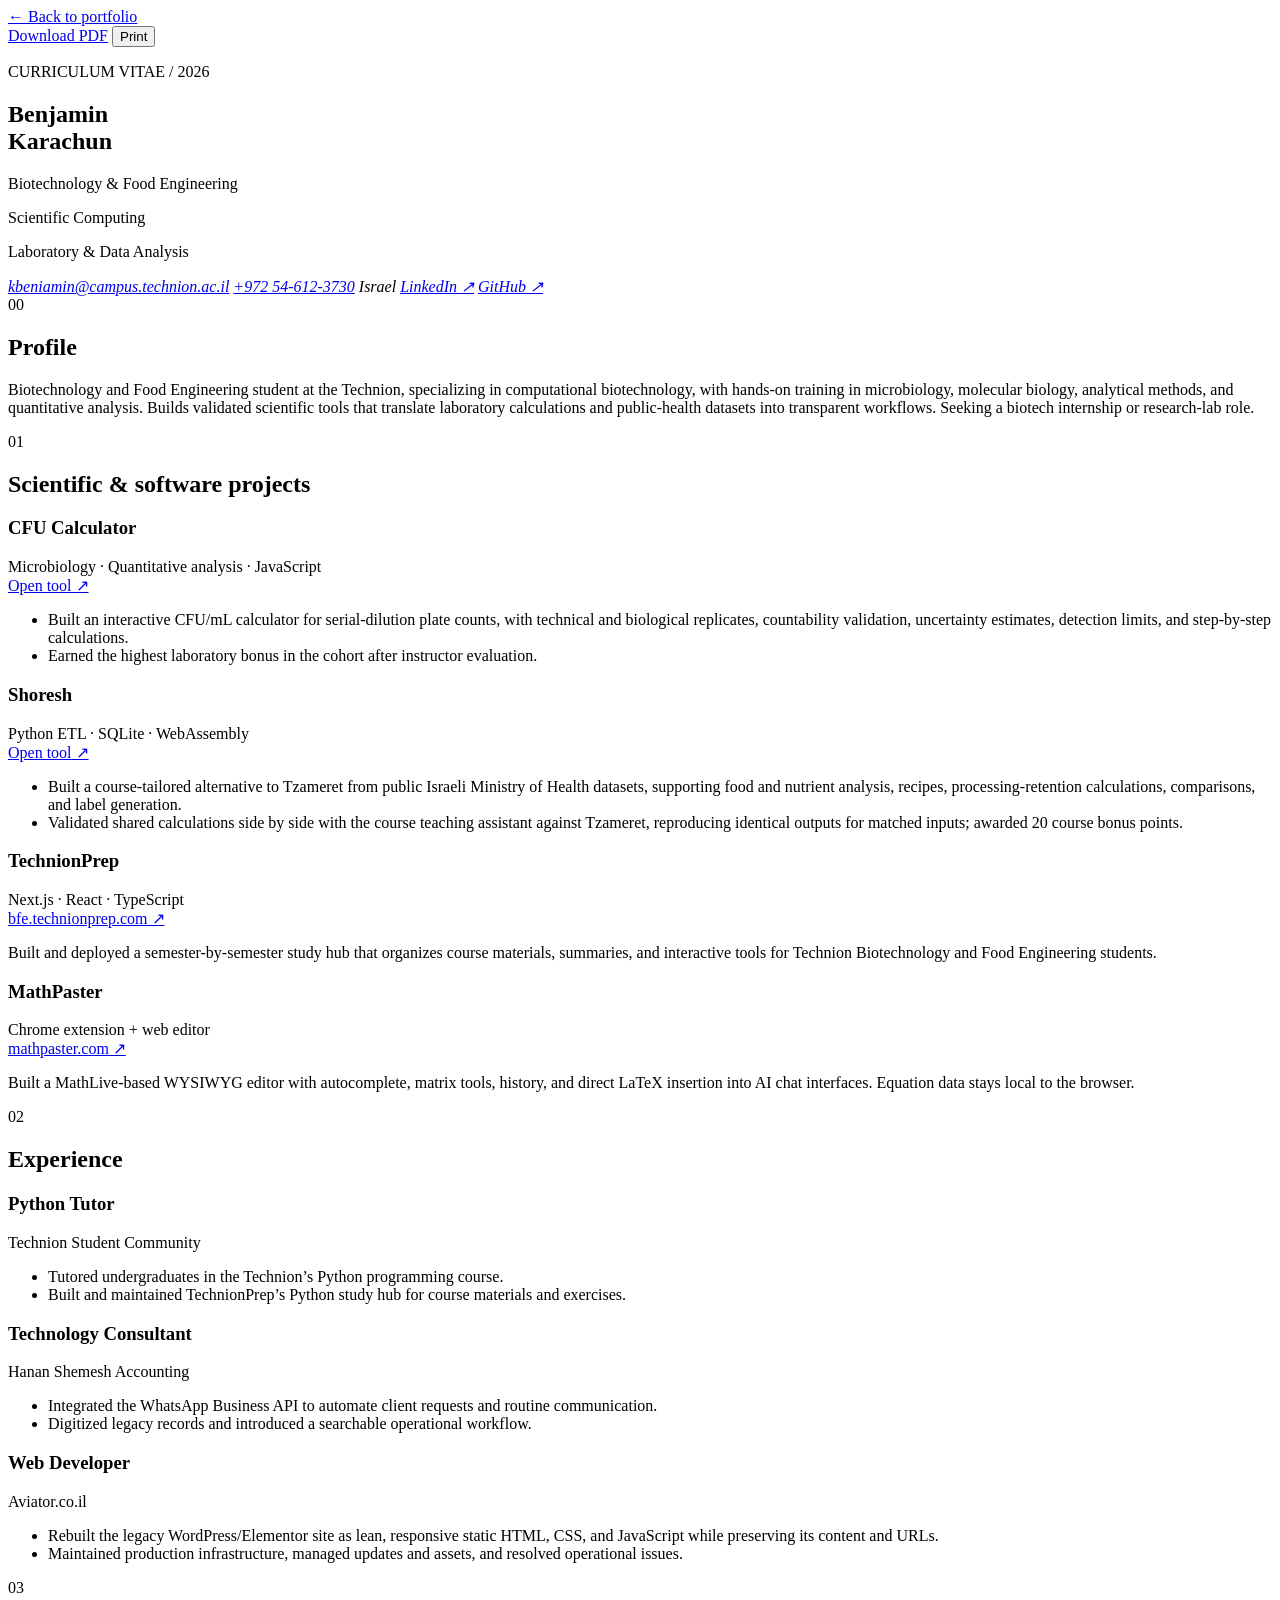
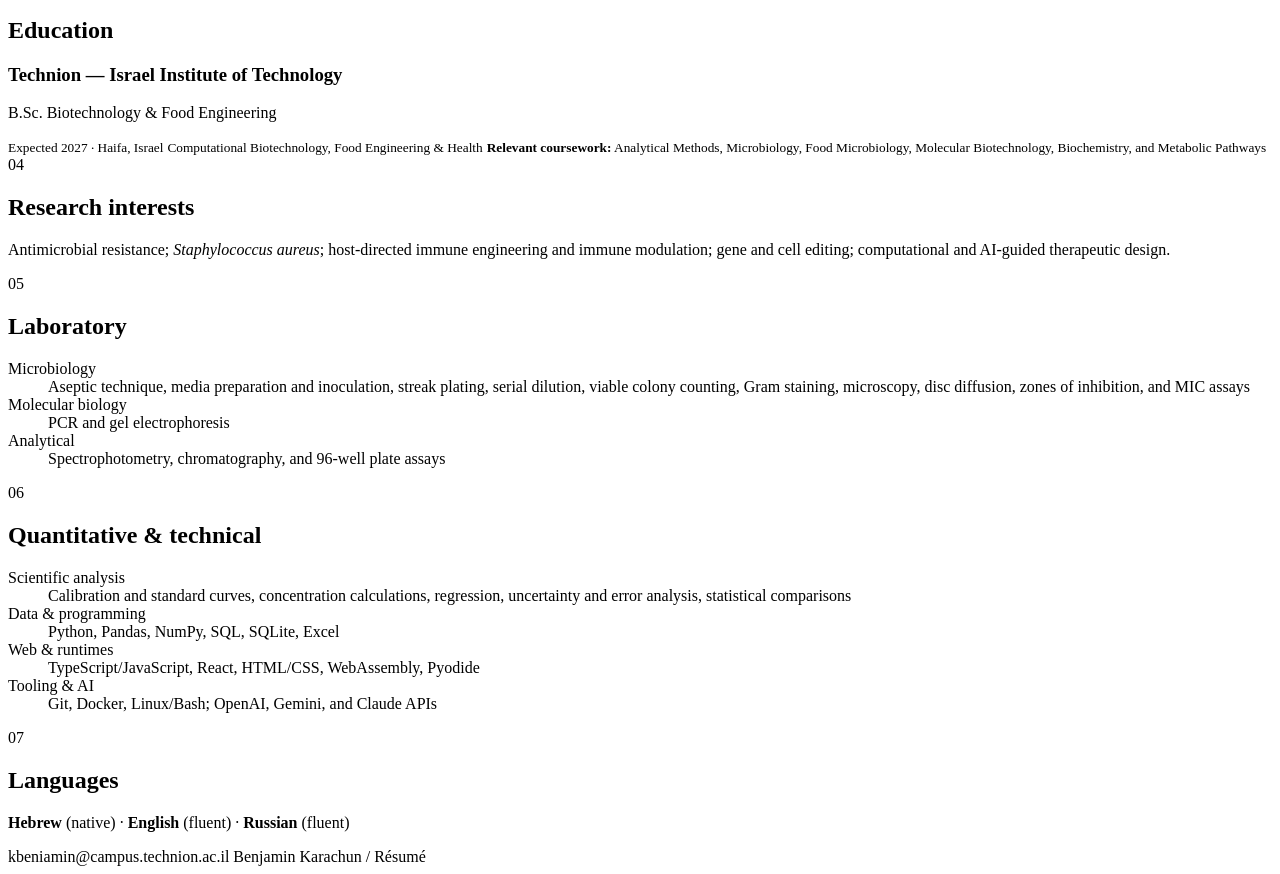
==== resume.html @ efde2533 "Prepare portfolio for the root GitHub Pages site" ====
<!DOCTYPE html>
<html lang="en">
  <head>
    <meta charset="UTF-8">
    <meta name="viewport" content="width=device-width, initial-scale=1.0">
    <meta name="description" content="Résumé of Benjamin Karachun—Biotechnology and Food Engineering student building validated scientific tools for laboratory and data workflows.">
    <meta name="theme-color" content="#0b0d0c">
    <title>Résumé — Benjamin Karachun</title>
    <link rel="canonical" href="https://beny-karachun.github.io/resume.html">
    <link rel="icon" href="assets/favicon.svg" type="image/svg+xml">
    <link rel="preconnect" href="https://fonts.googleapis.com">
    <link rel="preconnect" href="https://fonts.gstatic.com" crossorigin>
    <link href="https://fonts.googleapis.com/css2?family=IBM+Plex+Mono:wght@400;500&amp;family=Space+Grotesk:wght@400;500;600;700&amp;display=swap" rel="stylesheet">
    <link rel="stylesheet" href="resume.css">
  </head>
  <body>
    <nav class="resume-toolbar" aria-label="Résumé actions">
      <a class="toolbar-back" href="./">
        <span aria-hidden="true">←</span>
        Back to portfolio
      </a>
      <div>
        <a href="benjamin-karachun-resume.pdf" download>Download PDF</a>
        <button type="button" onclick="window.print()">Print</button>
      </div>
    </nav>

    <main class="resume-page">
      <article class="resume-sheet">
        <header class="resume-header">
          <div>
            <p class="resume-kicker">CURRICULUM VITAE / 2026</p>
            <h1>Benjamin<br>Karachun</h1>
          </div>

          <div class="resume-identity">
            <p>Biotechnology &amp; Food Engineering</p>
            <p>Scientific Computing</p>
            <p>Laboratory &amp; Data Analysis</p>
          </div>

          <address>
            <a href="mailto:kbeniamin@campus.technion.ac.il">kbeniamin@campus.technion.ac.il</a>
            <a href="tel:+972546123730">+972&nbsp;54&#8209;612&#8209;3730</a>
            <span>Israel</span>
            <a href="https://www.linkedin.com/in/beny-karachun-5a5188369/">LinkedIn ↗</a>
            <a href="https://github.com/beny-karachun">GitHub ↗</a>
          </address>
        </header>

        <section class="resume-summary" aria-labelledby="profile-title">
          <span class="section-number">00</span>
          <div>
            <h2 id="profile-title">Profile</h2>
            <p>
              Biotechnology and Food Engineering student at the Technion, specializing in computational biotechnology, with hands-on training in microbiology, molecular biology, analytical methods, and quantitative analysis. Builds validated scientific tools that translate laboratory calculations and public-health datasets into transparent workflows. Seeking a biotech internship or research-lab role.
            </p>
          </div>
        </section>

        <div class="resume-content-grid">
          <div class="resume-main-column">
            <section class="resume-section projects-section" aria-labelledby="projects-title">
              <div class="section-title">
                <span class="section-number">01</span>
                <h2 id="projects-title">Scientific &amp; software projects</h2>
              </div>

              <article class="resume-entry project-entry">
                <div class="entry-heading">
                  <div><h3>CFU Calculator</h3><span>Microbiology · Quantitative analysis · JavaScript</span></div>
                  <a href="https://beny-karachun.github.io/CFU-calculator/">Open tool ↗</a>
                </div>
                <ul>
                  <li>Built an interactive CFU/mL calculator for serial-dilution plate counts, with technical and biological replicates, countability validation, uncertainty estimates, detection limits, and step-by-step calculations.</li>
                  <li>Earned the highest laboratory bonus in the cohort after instructor evaluation.</li>
                </ul>
              </article>

              <article class="resume-entry project-entry">
                <div class="entry-heading">
                  <div><h3>Shoresh</h3><span>Python ETL · SQLite · WebAssembly</span></div>
                  <a href="https://beny-karachun.github.io/Shoresh/">Open tool ↗</a>
                </div>
                <ul>
                  <li>Built a course-tailored alternative to Tzameret from public Israeli Ministry of Health datasets, supporting food and nutrient analysis, recipes, processing-retention calculations, comparisons, and label generation.</li>
                  <li>Validated shared calculations side by side with the course teaching assistant against Tzameret, reproducing identical outputs for matched inputs; awarded 20 course bonus points.</li>
                </ul>
              </article>

              <article class="resume-entry project-entry">
                <div class="entry-heading">
                  <div><h3>TechnionPrep</h3><span>Next.js · React · TypeScript</span></div>
                  <a href="https://bfe.technionprep.com">bfe.technionprep.com ↗</a>
                </div>
                <p>Built and deployed a semester-by-semester study hub that organizes course materials, summaries, and interactive tools for Technion Biotechnology and Food Engineering students.</p>
              </article>

              <article class="resume-entry project-entry">
                <div class="entry-heading">
                  <div><h3>MathPaster</h3><span>Chrome extension + web editor</span></div>
                  <a href="https://mathpaster.com">mathpaster.com ↗</a>
                </div>
                <p>Built a MathLive-based WYSIWYG editor with autocomplete, matrix tools, history, and direct LaTeX insertion into AI chat interfaces. Equation data stays local to the browser.</p>
              </article>
            </section>

            <section class="resume-section experience-section" aria-labelledby="experience-title">
              <div class="section-title">
                <span class="section-number">02</span>
                <h2 id="experience-title">Experience</h2>
              </div>

              <article class="resume-entry experience-entry">
                <div class="entry-heading">
                  <div><h3>Python Tutor</h3><span>Technion Student Community</span></div>
                </div>
                <ul>
                  <li>Tutored undergraduates in the Technion’s Python programming course.</li>
                  <li>Built and maintained TechnionPrep’s Python study hub for course materials and exercises.</li>
                </ul>
              </article>

              <article class="resume-entry experience-entry">
                <div class="entry-heading">
                  <div><h3>Technology Consultant</h3><span>Hanan Shemesh Accounting</span></div>
                </div>
                <ul>
                  <li>Integrated the WhatsApp Business API to automate client requests and routine communication.</li>
                  <li>Digitized legacy records and introduced a searchable operational workflow.</li>
                </ul>
              </article>

              <article class="resume-entry experience-entry">
                <div class="entry-heading">
                  <div><h3>Web Developer</h3><span>Aviator.co.il</span></div>
                </div>
                <ul>
                  <li>Rebuilt the legacy WordPress/Elementor site as lean, responsive static HTML, CSS, and JavaScript while preserving its content and URLs.</li>
                  <li>Maintained production infrastructure, managed updates and assets, and resolved operational issues.</li>
                </ul>
              </article>
            </section>
          </div>

          <aside class="resume-side-column" aria-label="Education and technical capabilities">
            <section class="resume-section compact-section" aria-labelledby="education-title">
              <div class="compact-title">
                <span class="section-number">03</span>
                <h2 id="education-title">Education</h2>
              </div>
              <div class="side-entry">
                <h3>Technion — Israel Institute of Technology</h3>
                <p>B.Sc. Biotechnology &amp; Food Engineering</p>
                <small>Expected 2027 · Haifa, Israel</small>
                <small>Computational Biotechnology, Food Engineering &amp; Health</small>
                <small><strong>Relevant coursework:</strong> Analytical Methods, Microbiology, Food Microbiology, Molecular Biotechnology, Biochemistry, and Metabolic Pathways</small>
              </div>
            </section>

            <section class="resume-section compact-section" aria-labelledby="research-title">
              <div class="compact-title">
                <span class="section-number">04</span>
                <h2 id="research-title">Research interests</h2>
              </div>
              <p class="side-copy">Antimicrobial resistance; <i>Staphylococcus aureus</i>; host-directed immune engineering and immune modulation; gene and cell editing; computational and AI-guided therapeutic design.</p>
            </section>

            <section class="resume-section compact-section" aria-labelledby="lab-title">
              <div class="compact-title">
                <span class="section-number">05</span>
                <h2 id="lab-title">Laboratory</h2>
              </div>
              <dl class="tool-list">
                <div><dt>Microbiology</dt><dd>Aseptic technique, media preparation and inoculation, streak plating, serial dilution, viable colony counting, Gram staining, microscopy, disc diffusion, zones of inhibition, and MIC assays</dd></div>
                <div><dt>Molecular biology</dt><dd>PCR and gel electrophoresis</dd></div>
                <div><dt>Analytical</dt><dd>Spectrophotometry, chromatography, and 96-well plate assays</dd></div>
              </dl>
            </section>

            <section class="resume-section compact-section" aria-labelledby="technical-title">
              <div class="compact-title">
                <span class="section-number">06</span>
                <h2 id="technical-title">Quantitative &amp; technical</h2>
              </div>
              <dl class="tool-list">
                <div><dt>Scientific analysis</dt><dd>Calibration and standard curves, concentration calculations, regression, uncertainty and error analysis, statistical comparisons</dd></div>
                <div><dt>Data &amp; programming</dt><dd>Python, Pandas, NumPy, SQL, SQLite, Excel</dd></div>
                <div><dt>Web &amp; runtimes</dt><dd>TypeScript/JavaScript, React, HTML/CSS, WebAssembly, Pyodide</dd></div>
                <div><dt>Tooling &amp; AI</dt><dd>Git, Docker, Linux/Bash; OpenAI, Gemini, and Claude APIs</dd></div>
              </dl>
            </section>

            <section class="resume-section compact-section languages-section" aria-labelledby="languages-title">
              <div class="compact-title">
                <span class="section-number">07</span>
                <h2 id="languages-title">Languages</h2>
              </div>
              <p class="side-copy"><strong>Hebrew</strong> (native) · <strong>English</strong> (fluent) · <strong>Russian</strong> (fluent)</p>
            </section>
          </aside>
        </div>

        <footer class="resume-sheet-footer">
          <span>kbeniamin@campus.technion.ac.il</span>
          <span>Benjamin Karachun / Résumé</span>
        </footer>
      </article>
    </main>
  </body>
</html>
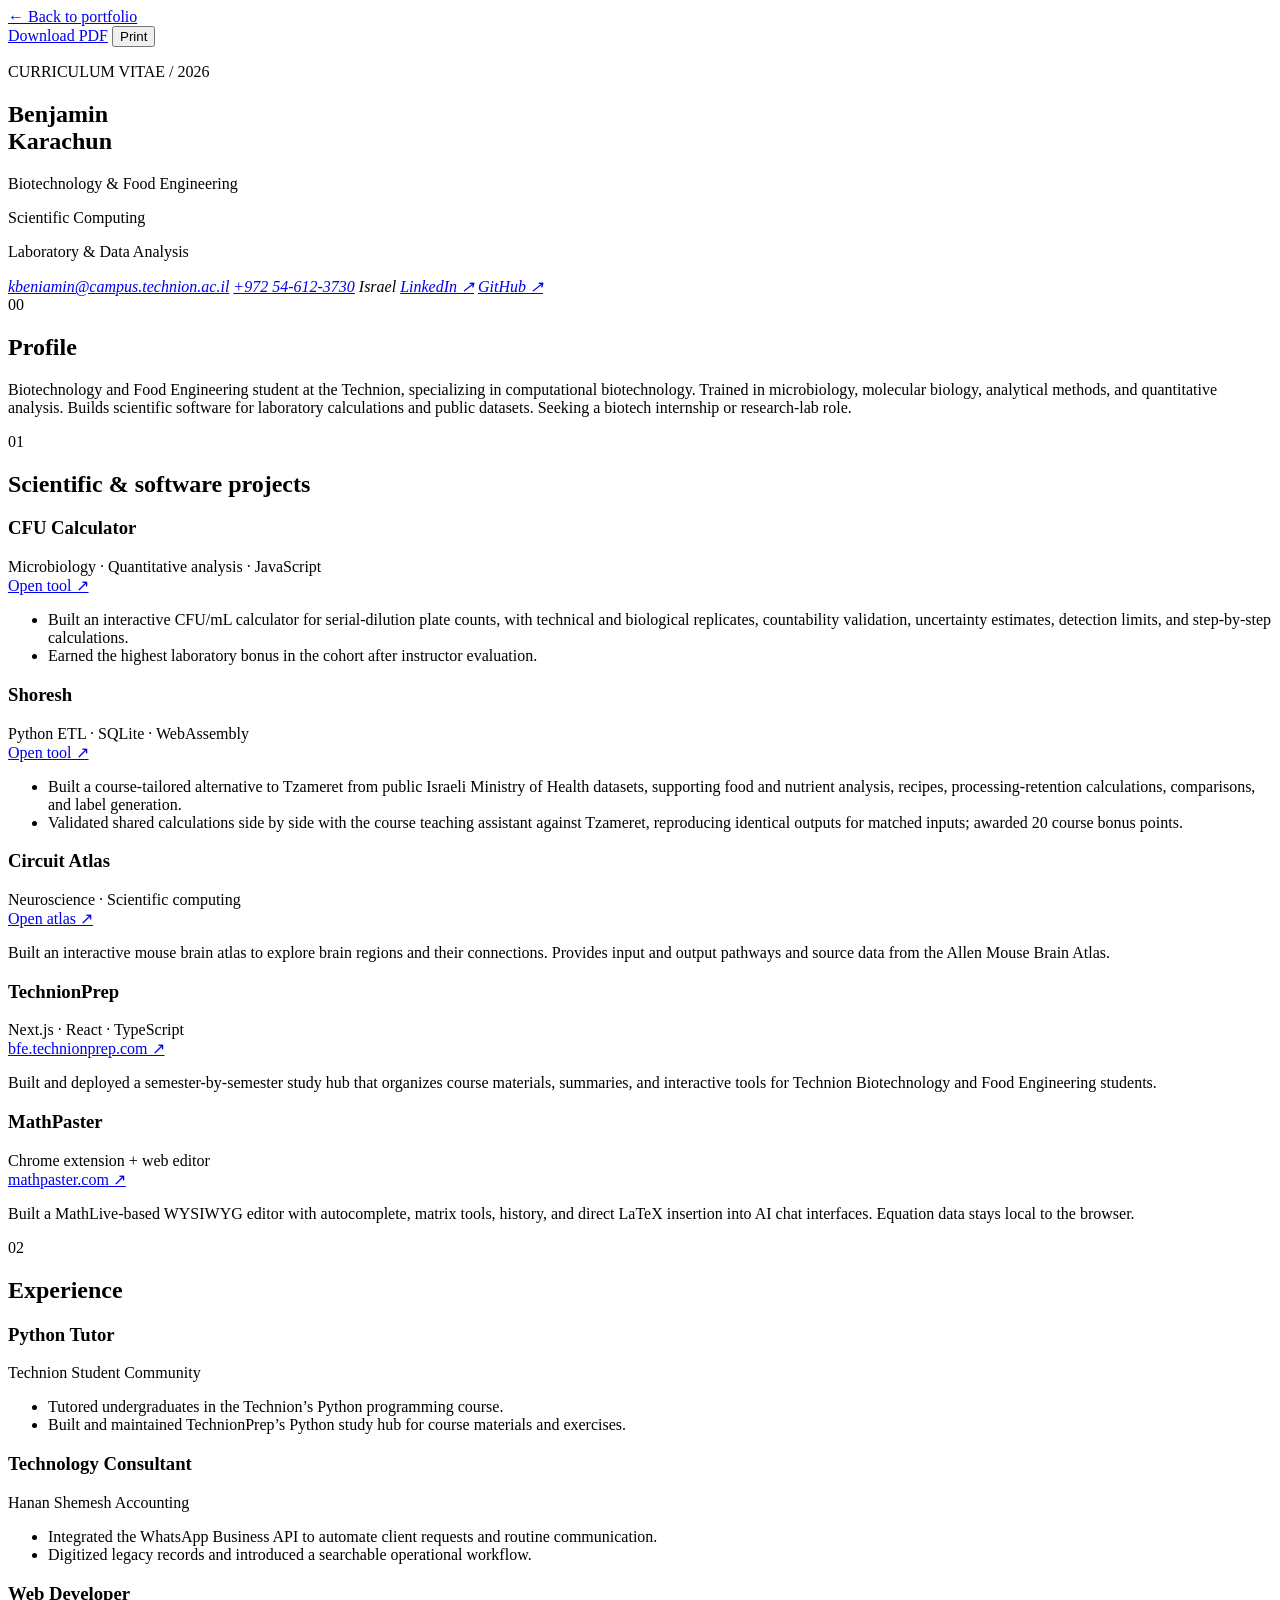
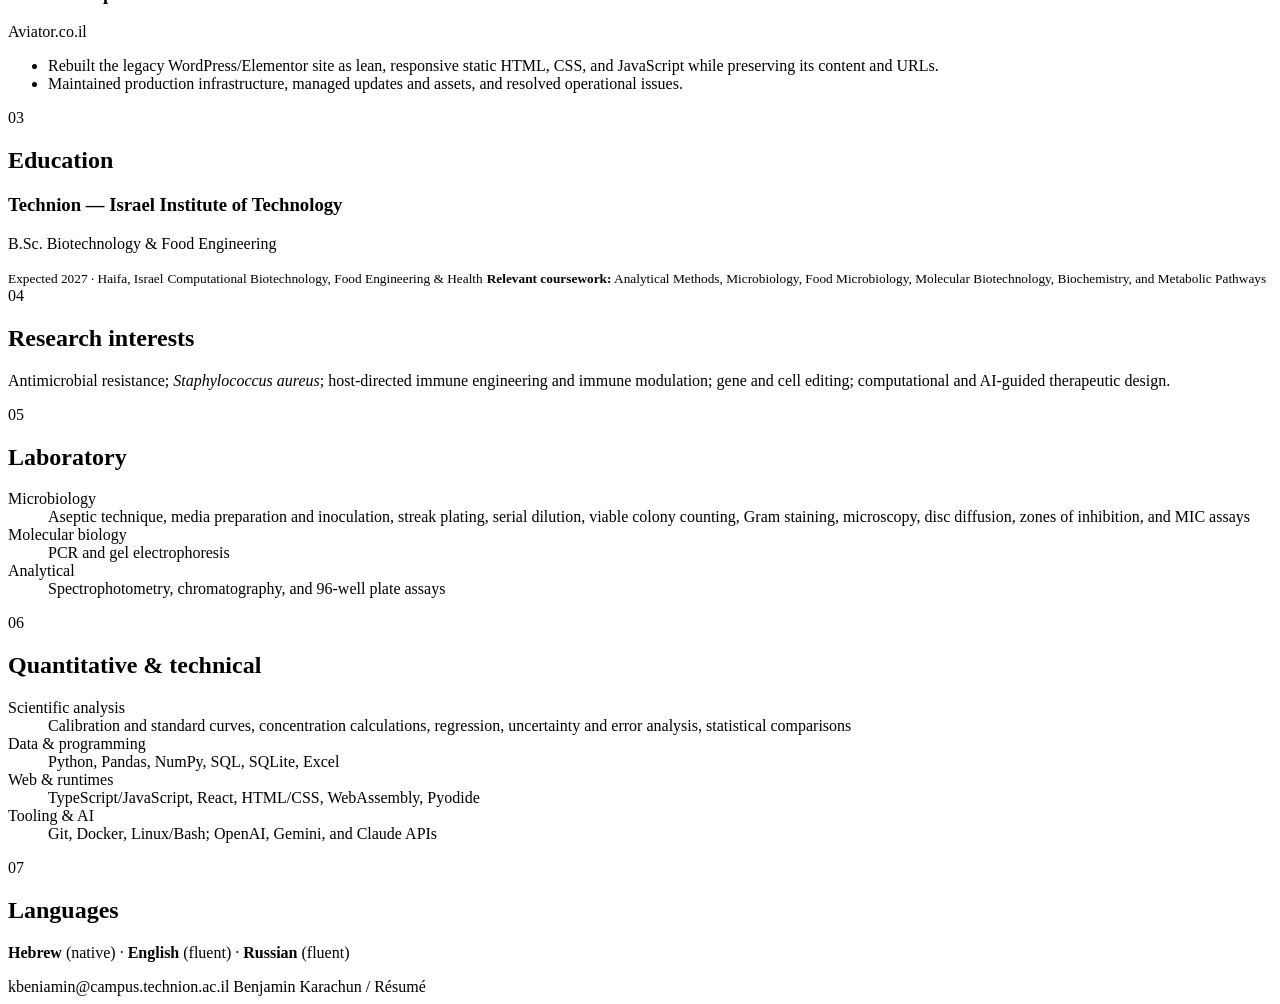
==== commit 127dc4fc: "Improve portfolio navigation and mobile layout" ====
--- a/resume.html
+++ b/resume.html
@@ -11,7 +11,7 @@
     <link rel="preconnect" href="https://fonts.googleapis.com">
     <link rel="preconnect" href="https://fonts.gstatic.com" crossorigin>
     <link href="https://fonts.googleapis.com/css2?family=IBM+Plex+Mono:wght@400;500&amp;family=Space+Grotesk:wght@400;500;600;700&amp;display=swap" rel="stylesheet">
-    <link rel="stylesheet" href="resume.css">
+    <link rel="stylesheet" href="resume.css?v=df9247aa156c">
   </head>
   <body>
     <nav class="resume-toolbar" aria-label="Résumé actions">
@@ -20,7 +20,7 @@
         Back to portfolio
       </a>
       <div>
-        <a href="benjamin-karachun-resume.pdf" download>Download PDF</a>
+        <a href="benjamin-karachun-resume.pdf?v=5e7a6e08ca04" download>Download PDF</a>
         <button type="button" onclick="window.print()">Print</button>
       </div>
     </nav>
@@ -53,7 +53,7 @@
           <div>
             <h2 id="profile-title">Profile</h2>
             <p>
-              Biotechnology and Food Engineering student at the Technion, specializing in computational biotechnology, with hands-on training in microbiology, molecular biology, analytical methods, and quantitative analysis. Builds validated scientific tools that translate laboratory calculations and public-health datasets into transparent workflows. Seeking a biotech internship or research-lab role.
+              Biotechnology and Food Engineering student at the Technion, specializing in computational biotechnology. Trained in microbiology, molecular biology, analytical methods, and quantitative analysis. Builds scientific software for laboratory calculations and public datasets. Seeking a biotech internship or research-lab role.
             </p>
           </div>
         </section>
@@ -86,6 +86,14 @@
                   <li>Built a course-tailored alternative to Tzameret from public Israeli Ministry of Health datasets, supporting food and nutrient analysis, recipes, processing-retention calculations, comparisons, and label generation.</li>
                   <li>Validated shared calculations side by side with the course teaching assistant against Tzameret, reproducing identical outputs for matched inputs; awarded 20 course bonus points.</li>
                 </ul>
+              </article>
+
+              <article class="resume-entry project-entry">
+                <div class="entry-heading">
+                  <div><h3>Circuit Atlas</h3><span>Neuroscience · Scientific computing</span></div>
+                  <a href="https://brain.technionprep.com/">Open atlas ↗</a>
+                </div>
+                <p>Built an interactive mouse brain atlas to explore brain regions and their connections. Provides input and output pathways and source data from the Allen Mouse Brain Atlas.</p>
               </article>
 
               <article class="resume-entry project-entry">
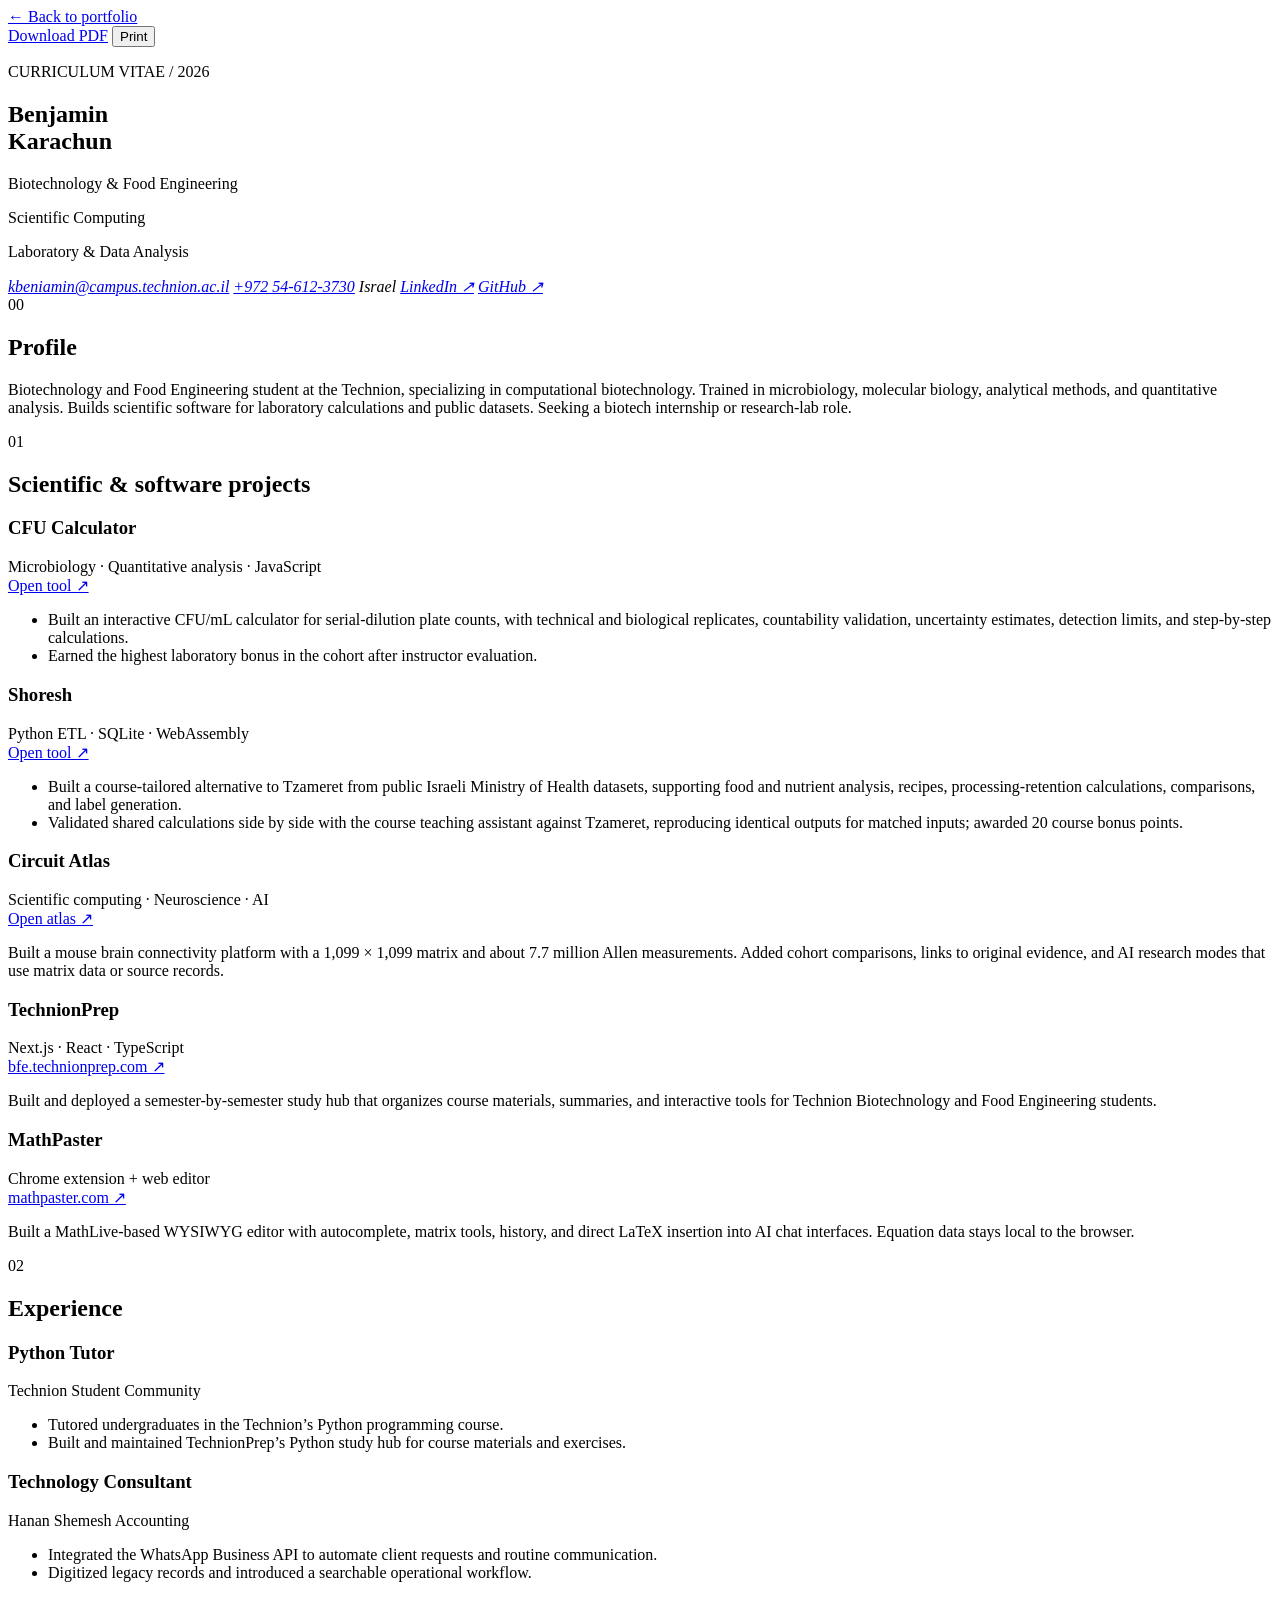
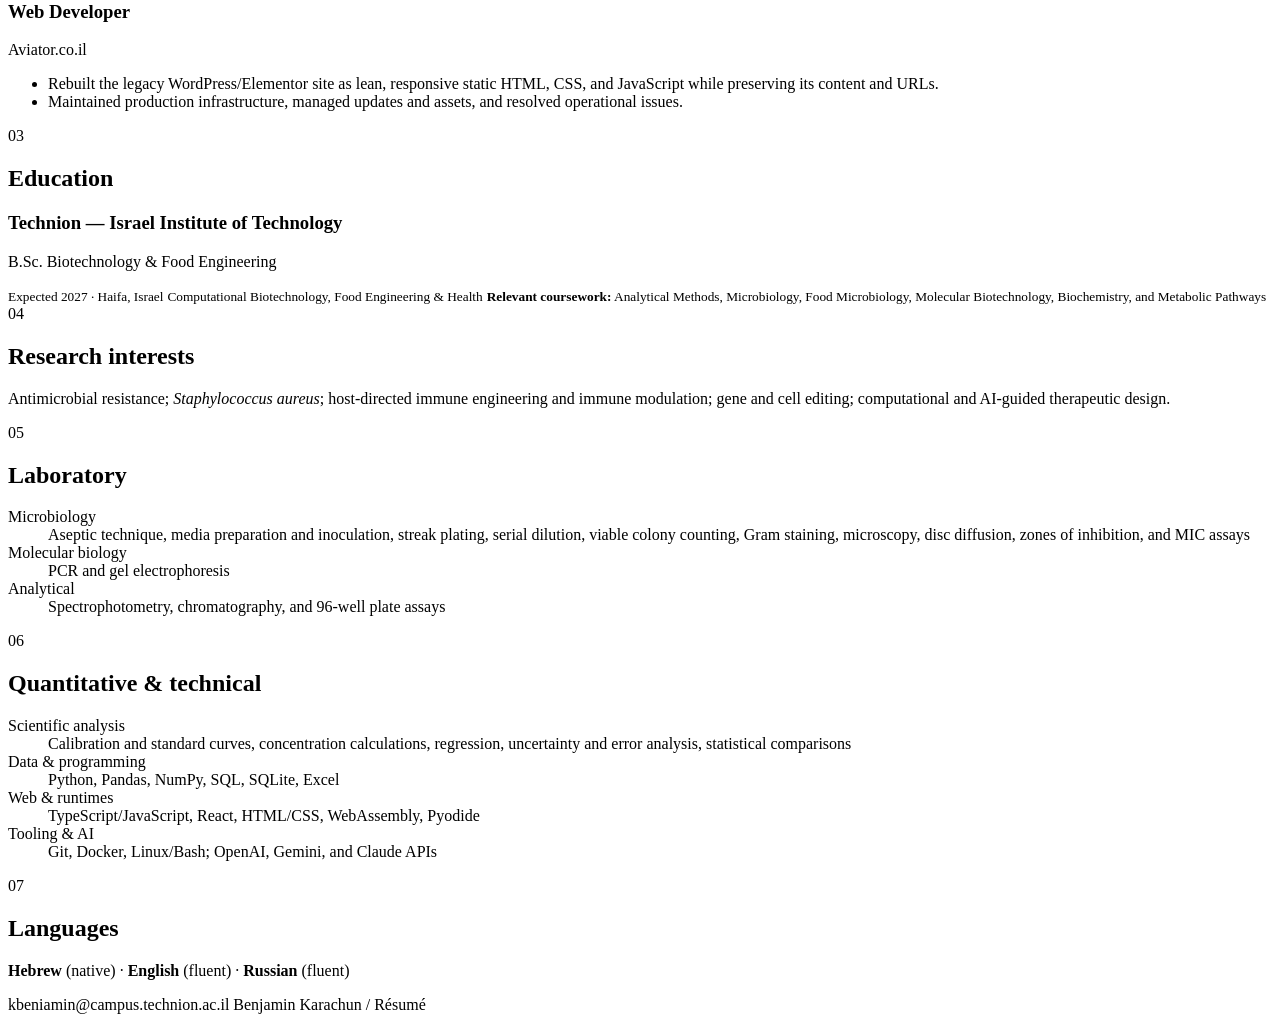
==== commit eec2b733: "Show Circuit Atlas matrix and research platform scale" ====
--- a/resume.html
+++ b/resume.html
@@ -20,7 +20,7 @@
         Back to portfolio
       </a>
       <div>
-        <a href="benjamin-karachun-resume.pdf?v=5e7a6e08ca04" download>Download PDF</a>
+        <a href="benjamin-karachun-resume.pdf?v=7def3e466f27" download>Download PDF</a>
         <button type="button" onclick="window.print()">Print</button>
       </div>
     </nav>
@@ -90,10 +90,10 @@
 
               <article class="resume-entry project-entry">
                 <div class="entry-heading">
-                  <div><h3>Circuit Atlas</h3><span>Neuroscience · Scientific computing</span></div>
+                  <div><h3>Circuit Atlas</h3><span>Scientific computing · Neuroscience · AI</span></div>
                   <a href="https://brain.technionprep.com/">Open atlas ↗</a>
                 </div>
-                <p>Built an interactive mouse brain atlas to explore brain regions and their connections. Provides input and output pathways and source data from the Allen Mouse Brain Atlas.</p>
+                <p>Built a mouse brain connectivity platform with a 1,099 × 1,099 matrix and about 7.7 million Allen measurements. Added cohort comparisons, links to original evidence, and AI research modes that use matrix data or source records.</p>
               </article>
 
               <article class="resume-entry project-entry">
